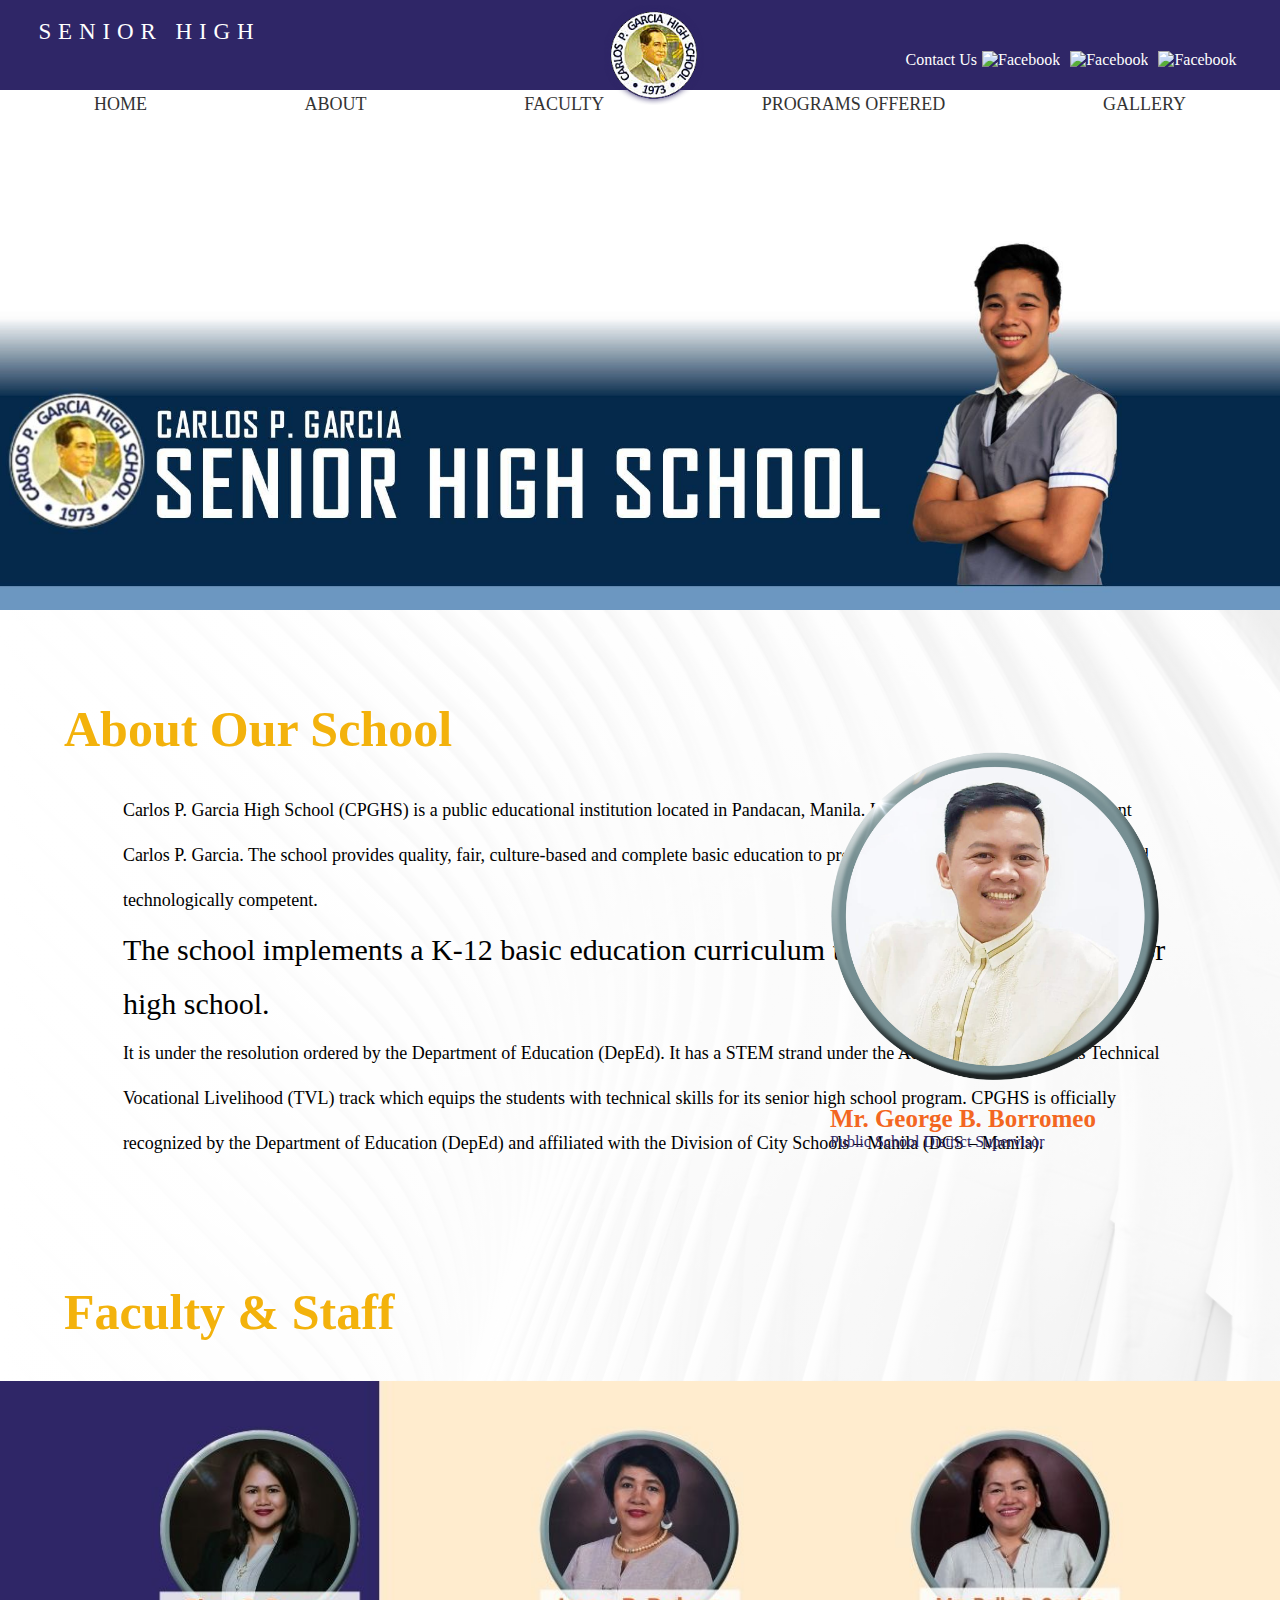
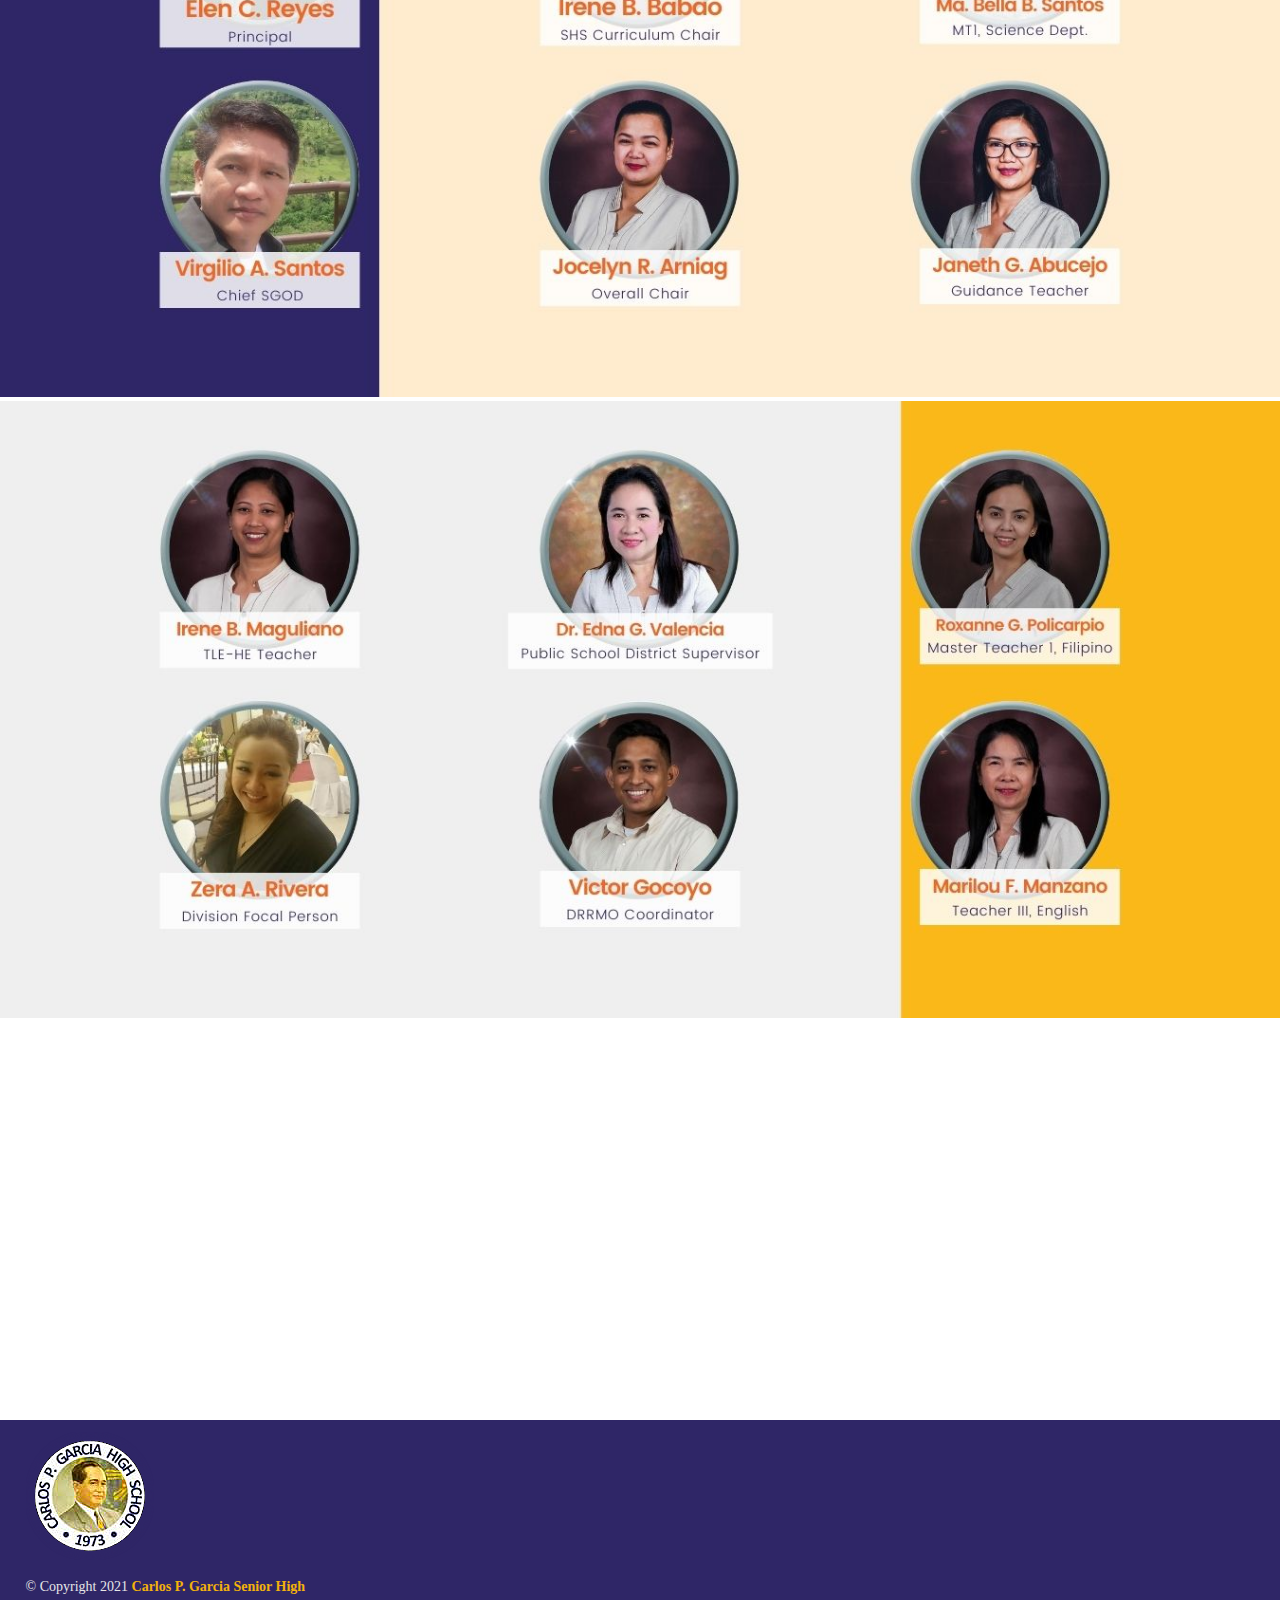
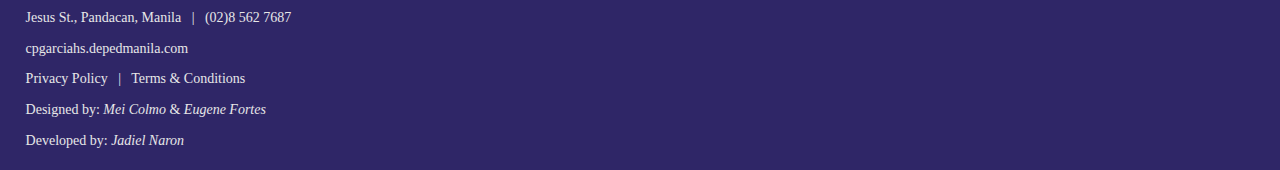
==== about.html @ e9f9c942 "Update Home, About, Faculty, Updates, Programs Offered and Gallery using scss" ====
<!DOCTYPE html>
<html lang="en">
    <head>
        <meta charset="utf-8">
        <meta name="viewport" content="width=device-width, initial-scale=1.0">
        <meta name="description" content="Your content goes here!"> <!-- SERP snippet -->
        <link rel="stylesheet" type="text/css" href="/css/style.css"> <!-- Link to CSS file -->
        <link rel="stylesheet" type="text/css" href="/css/queries.css"> <!-- Link to Media Queries CSS file -->
        <link href="https://cdn.jsdelivr.net/npm/bootstrap@5.1.0/dist/css/bootstrap.min.css"
            rel="stylesheet" integrity="sha384-KyZXEAg3QhqLMpG8r+8fhAXLRk2vvoC2f3B09zVXn8CA5QIVfZOJ3BCsw2P0p/We" 
            crossorigin="anonymous"> <!-- Bootstrap Link -->
        <title>Page Title</title>
    </head>

    <body>
        <div class="stickyHeader">
            <header>
                <div class="topbar row">
                    <ul class="topnav col-sm-12 clearfix">
                        <li><a href="#">Admin Login</a></li>
                        <li><a href="../#updates">Updates</a></li>
                        <li><a href="#">Enrollment</a></li>
                    </ul>
                </div>
                <div class="logo"><img src="/media/logo.png"></div>
                <div class="row midbar">
                    <div class="col-sm-6">Senior High</div>
                    <div class="col-sm-6">
                        <ul>
                            <li class="mx-4"><a href="#">Contact Us</a></li>
                            <li><a href="#"><img class="socialicons"
                                src="https://img.icons8.com/material-outlined/48/ffffff/facebook-f.png" 
                                title="Facebook" alt="Facebook"/></a></li>
                            <li><a href="#"><img class="socialicons"
                                src="https://img.icons8.com/material-outlined/48/ffffff/instagram-new.png"
                                title="Facebook" alt="Facebook"/></a></li></a></li>
                            <li><a href="#"><img class="socialicons"
                                src="https://img.icons8.com/ios-glyphs/30/ffffff/twitter--v1.png" 
                                title="Facebook" alt="Facebook"/></a></li></a></li>
                        </ul>
                    </div>
                </div>
            </header>
            <div class="nav-container">
                <p><a href="/index.html">Home</a></p>       
                <p><a href="/about.html">About</a></p>
                <p><a href="/about.html#faculty">Faculty</a></p>
                <p><a href="/programs.html">Programs Offered</a></p>
                <p><a href="/gallery.html">Gallery</a></p>
            </div>
        </div>

        <section class="about-hero">
        </section>

        <section class="row text-center about">
            <div class="col-sm-9">
                <h2>About Our School</h2>
                <p>Carlos P. Garcia High School (CPGHS) is a public educational institution located in Pandacan, Manila. It was named after the late President 
                    Carlos P. Garcia.  The school provides quality, fair, culture-based and complete basic education to produce graduates who are intellectually 
                    and technologically competent.</p>   
                <p class="sub">The school implements a K-12 basic education curriculum that offers
                    junior and senior high school.</p>
                <p>It is under the resolution ordered by the Department of Education (DepEd). It has a STEM strand under the Academic track as well as 
                    Technical Vocational Livelihood (TVL) track which equips the students with technical skills for its senior high school program. 
                    CPGHS is officially recognized by the Department of Education (DepEd) and affiliated with the Division of 
                    City Schools – Manila (DCS – Manila).</p>
            </div>
            <div class="col-sm-3"></div>
            <img class="imgleft" src="/media/staff1.png" style="bottom:300px;">
            <span style="margin-bottom:200px;"><b>Mr. George B. Borromeo</b>
            <br>Public School District Supervisor</span>
            <div class="about-faculty" id="faculty">
                <h2>Faculty & Staff</h2>
            </div>
        </section>
        <div class="full-width">
            <img src="/media/Faculty 1.jpg" width="100%">
        </div>

        <div class="full-width">
            <img src="/media/Faculty 2.jpg" width="100%">
        </div>

        <div class="map full-width">
            <iframe src="https://www.google.com/maps/embed?pb=!1m18!1m12!1m3!1d3861.07368224007!2d121.00072751472052!3d14.594877189806104!2m3!1f0!2f0!3f0!3m2!1i1024!2i768!4f13.1!3m3!1m2!1s0x3397c9ef72367317%3A0x1ca226e85e1c527!2sCarlos%20P.%20Garcia%20High%20School!5e0!3m2!1sen!2sph!4v1629669820959!5m2!1sen!2sph" 
                    width="100%" height="400px" style="border:0;" allowfullscreen="" loading="lazy"></iframe>
        </div>
        <footer class="row text-center d-flex justify-content-between align-items-center">
            <div class="col-sm-4 d-flex justify-content-start">
                <img src="/media/logo.png">
            </div>
            <div class="col-sm-4">&copy; Copyright 2021 <b>Carlos P. Garcia Senior High</b>
                <br>Jesus St., Pandacan, Manila &nbsp; | &nbsp; (02)8 562 7687
                <br>cpgarciahs.depedmanila.com
            </div>
            <div class="col-sm-4">
                Privacy Policy &nbsp; | &nbsp; Terms & Conditions
                <span><br>Designed by: <i>Mei Colmo</i> & <i>Eugene Fortes</i>
                <br>Developed by: <i>Jadiel Naron</i></span>
            </div>
        </footer>

        <!-- Bootstrap --> 
            <script src="https://stackpath.bootstrapcdn.com/bootstrap/4.3.1/js/bootstrap.min.js" 
            integrity="sha384-JjSmVgyd0p3pXB1rRibZUAYoIIy6OrQ6VrjIEaFf/nJGzIxFDsf4x0xIM+B07jRM" crossorigin="anonymous"></script> 
 
        </body> 
    </html>
---- css/style.css ----
* {
  box-sizing: 0;
  padding: 0;
  margin: 0;
}

a {
  text-decoration: none !important;
}

h2 {
  font-weight: 700 !important;
  font-size: 50px !important;
  margin-bottom: 30px !important;
  color: #f3b20c;
}

h2:hover {
  animation: shake 0.8s;
  animation-iteration-count: infinite;
}

section {
  padding-left: 5% !important;
}

body {
  overflow-x: hidden;
}

/*--------------------------------*/
/*             HOME              */
/*------------------------------*/
.row {
  padding: 0% 3%;
}

.element::after {
  display: block;
  content: "";
  clear: both;
}

.stickyHeader {
  position: fixed;
  width: 100%;
  z-index: 999;
  top: 0;
}

header {
  position: relative;
}

.topbar {
  background-color: #f3b20c;
}

.topnav {
  margin: auto;
  margin-right: -3%;
}

.topnav li {
  display: inline;
  vertical-align: middle;
}

.topnav li a {
  color: #2f2667;
  text-transform: uppercase;
  float: right;
  padding: 0.8% 2%;
  font-size: 15px;
  transition: 0.2s ease;
}

.topnav li a:hover {
  background-color: white;
  color: black;
}

.col-sm-6 {
  margin: auto !important;
}

.logo {
  position: absolute;
  right: 45%;
  top: 5%;
}

.logo img {
  height: 100px;
  transition: 0.5s ease;
}

.logo img:hover {
  transform: scale(1.2);
}

.midbar {
  background-color: #2f2667;
  color: white;
  padding: 1.5% 3%;
  text-transform: uppercase;
  letter-spacing: 0.3em;
  font-size: 23px;
  font-family: cursive;
  margin: auto;
}

.midbar ul {
  display: flex !important;
  align-items: flex-end;
  justify-content: flex-end;
  margin: auto;
}

.midbar li {
  display: inline;
  vertical-align: middle;
}

.midbar li a {
  font-family: poppins;
  font-size: 16px;
  padding: none;
  text-transform: capitalize;
  letter-spacing: normal;
  color: white;
}

.midbar li a .socialicons {
  height: 25px;
  margin: auto 5px;
  transition: 0.2s ease;
}

.midbar li a .socialicons:hover {
  transform: scale(0.8);
}

.midbar li a:hover {
  color: #f3b20c;
}

.nav-container {
  text-align: center;
  height: 40px;
  background-color: white;
}

.nav-container p {
  margin: auto;
  display: inline;
  align-content: center;
  white-space: nowrap;
}

.nav-container p a {
  color: #333;
  text-transform: uppercase;
  font-size: 18px;
  font-weight: 500;
  padding: 0.3% 6% 0.5%;
  margin-top: 0;
  transition: 0.3s ease;
  display: inline-flex;
}

.nav-container p a:hover {
  background-color: #f3b20c;
  color: black;
}

.hero {
  background-color: #1f6171;
  background-size: contain;
  background-position: center;
  margin-top: 160px !important;
}

.hero img {
  margin: auto;
  width: 100%;
  height: auto;
  margin-left: -7%;
  filter: grayscale(0.5) contrast(0.8) saturate(0.5);
  transition: 1s ease;
}

.hero img:hover {
  filter: contrast(0.8) saturate(1.3);
}

.hero p {
  color: white;
  font-size: 20px;
  line-height: 2.5em;
}

.hero h2 {
  color: #f3b20c;
}

@keyframes shake {
  0% {
    transform: translate(1px, 1px) rotate(0deg);
  }
  10% {
    transform: translate(-1px, -2px) rotate(-1deg);
  }
  20% {
    transform: translate(-3px, 0px) rotate(1deg);
  }
  30% {
    transform: translate(3px, 2px) rotate(0deg);
  }
  40% {
    transform: translate(1px, -1px) rotate(1deg);
  }
  50% {
    transform: translate(-1px, 2px) rotate(-1deg);
  }
  60% {
    transform: translate(-3px, 1px) rotate(0deg);
  }
  70% {
    transform: translate(3px, 1px) rotate(-1deg);
  }
  80% {
    transform: translate(-1px, -1px) rotate(1deg);
  }
  90% {
    transform: translate(1px, 2px) rotate(0deg);
  }
  100% {
    transform: translate(1px, -2px) rotate(-1deg);
  }
}

.about {
  padding: 7% 3%;
  background: linear-gradient(90deg, white, rgba(255, 255, 255, 0.8)), url(/media/bg.png);
  background-size: cover;
  background-position: center;
  position: relative;
}

.about p {
  width: 90%;
  margin: auto !important;
  font-size: 18px;
  line-height: 2.5em;
}

.about .sub {
  font-size: 30px;
  line-height: 1.8em;
}

.about .imgright {
  position: absolute;
  right: -15px;
  top: -120px;
  width: 400px;
  transform: scale(0.9) rotate(10deg);
  transition: 0.6s ease;
}

.about .imgright:hover {
  transform: scale(1) rotate(10deg);
}

.about .imgleft {
  position: absolute;
  right: 120px;
  width: 330px;
  bottom: 90px;
  transition: 0.6s ease;
}

.about .imgleft:hover {
  transform: scale(0.9);
}

.about span {
  bottom: 30px;
  color: #2f2667;
  width: 350px;
  position: absolute;
  right: 120px;
  width: 330px;
  transition: 0.6s ease;
}

.about span b {
  color: #f36621;
  font-size: 25px;
}

.about span b:hover {
  transform: none !important;
}

.about button {
  background-color: #2f2667;
  border: none;
  border-radius: 5px;
  transition: 0.3s ease;
  text-transform: uppercase;
  letter-spacing: 0.2em;
  font-weight: 500;
  transform: scale(0.85);
}

.about button:hover {
  background-color: #db8617;
  transform: scale(0.7);
}

.enrollnow {
  background: linear-gradient(30deg, #080231, #423886);
  padding: 7% 3%;
}

.enrollnow img {
  width: 100%;
  height: auto;
}

.enrollnow h2 {
  color: #f3b20c;
  text-shadow: 5px 0 5px 0px black;
}

.enrollnow p {
  color: white;
  font-size: 18px;
}

.enrollnow button {
  background-color: transparent;
  border: none;
  border-radius: 5px;
  transition: 0.4s ease;
  text-transform: uppercase;
  letter-spacing: 0.2em;
  font-weight: 600;
  border: 2px solid white;
  transform: scale(0.85);
}

.enrollnow button:hover {
  background-color: #f89a20;
  transform: scale(0.7);
  border: 2px solid #f89a20;
}

.enrollnow button a {
  color: white;
}

.updates {
  padding: 7% 3% 10%;
  background: linear-gradient(90deg, white, rgba(255, 255, 255, 0.8)), url(/media/bg.png);
  background-size: cover;
  background-position: center;
  position: relative;
}

.updates h2 {
  color: #f3b20c;
  text-align: left;
  margin: auto;
}

.updates p {
  font-size: 18px;
  line-height: 2.5em;
  width: 90%;
  text-align: left;
}

.updates p .updates-date {
  font-size: 15px;
  font-weight: 700;
}

.updates p a {
  color: #333;
}

.updates p a:hover {
  border-bottom: 1px solid #333;
  color: #2f2667;
}

.updates .sub {
  font-size: 30px;
  line-height: 1.8em;
}

.updates .imgright {
  position: absolute;
  right: -15px;
  top: -120px;
  width: 400px;
  transform: scale(0.9) rotate(10deg);
  transition: 0.6s ease;
}

.updates .imgright:hover {
  transform: scale(1) rotate(10deg);
}

.updates button {
  background-color: #2f2667;
  border: none;
  border-radius: 5px;
  transition: 0.3s ease;
  text-transform: uppercase;
  letter-spacing: 0.2em;
  font-weight: 500;
  transform: scale(0.85) translateX(-10%);
}

.updates button:hover {
  background-color: #db8617;
  transform: scale(0.7) translateX(-15%);
}

.updates .imgleft {
  position: absolute;
  right: 100px;
  width: 600px;
  bottom: 100px;
  transform: rotate(-5deg);
  transition: 0.6s ease;
}

.updates .imgleft:hover {
  transform: rotate(-5deg) scale(0.9);
}

.map {
  margin: auto auto -6px;
}

footer {
  background-color: #2f2667;
  padding: 1% 2% !important;
  color: #e7e7e7;
  font-size: 14px;
  line-height: 2.2em;
}

footer b {
  color: #f3b20c !important;
}

/*-------------------------------*/
/*            About             */
/*-----------------------------*/
.about-hero {
  margin-top: 160px;
  background-image: url(/media/about-hero.jpg);
  background-size: contain;
  background-position: bottom;
  background-repeat: no-repeat;
  height: 450px;
}

.about-faculty {
  padding: 10% 0 0;
  margin-bottom: -80px;
}

/*-------------------------------*/
/*       Programs Offered       */
/*-----------------------------*/
.programs-hero {
  margin-top: 160px;
  background: linear-gradient(0deg, rgba(8, 1, 39, 0.452), rgba(255, 177, 8, 0)), url(/media/programs-hero.jpg);
  background-size: cover;
  background-position: bottom;
  background-repeat: no-repeat;
  height: 550px;
}

.programs-hero img {
  height: 550px;
  width: 100%;
}

.programs {
  margin: 0;
  padding: 7% 3%;
  background: linear-gradient(90deg, white, rgba(255, 255, 255, 0.8)), url(/media/bg.png);
  background-size: cover;
  background-position: center;
  position: relative;
}

.programs .po-imgright {
  position: absolute;
  height: 55%;
  right: -20px;
  transform: rotate(5deg);
  bottom: -50px;
  transition: 0.3s ease;
}

.programs .po-imgright:hover {
  transform: rotate(5deg) scale(0.9);
}

.programs .po-imgleft {
  position: absolute;
  height: 65%;
  left: 0px;
  transform: rotate(-5deg);
  top: -150px;
  transition: 0.3s ease;
}

.programs .po-imgleft:hover {
  transform: rotate(-5deg) scale(0.9);
}

.offers {
  padding: 0;
  margin: 0;
  color: white;
  line-height: 2em;
  font-size: 22px;
}

.offers h3 {
  color: #f3b20c;
  text-transform: uppercase;
  font-size: 20px;
  font-weight: 700;
}

.offers h3:hover {
  animation: shake 0.8s;
  animation-iteration-count: infinite;
}

.offers .acad {
  background: linear-gradient(0deg, rgba(103, 132, 211, 0.9), rgba(103, 132, 211, 0.9)), url(/media/acad.png);
  background-size: cover;
  background-position: bottom;
  background-repeat: no-repeat;
  padding: 7% 3%;
  height: 500px;
  padding: 4% 8% 3%;
  margin: auto;
}

.offers .acad h3 {
  text-shadow: 1px 1px 3px #2f2667;
}

.offers .acad img {
  width: 83px;
  height: 83px;
  margin-bottom: 30px;
}

.offers .acad ul {
  text-align: left;
}

.offers .tech {
  background: linear-gradient(0deg, rgba(2, 35, 128, 0.9), rgba(2, 35, 128, 0.9)), url(/media/tech.png);
  background-size: cover;
  background-position: bottom;
  background-repeat: no-repeat;
  padding: 7% 3%;
  height: 500px;
  padding: 4% 8% 3%;
  margin: auto;
}

.offers .tech img {
  width: 80px;
  height: 80px;
  margin-bottom: 30px;
}

.offers .tech ul {
  text-align: left;
}

/*-------------------------------*/
/*           Gallery            */
/*-----------------------------*/
.gallery-hero {
  background-image: url(/media/gallery-hero.jpg);
  background-size: cover;
  background-position: center;
  height: 550px;
  margin-top: 160px;
}

.gallerycontainer {
  background: linear-gradient(30deg, #080231, #423886);
  padding: 7% 3%;
  margin: auto;
}

.gallerycontainer h2 {
  color: #f3b20c;
  text-align: center;
}

.gallerybody {
  padding: 9% 3%;
  margin-top: 100px;
  border-radius: 20px 150px 20px 150px;
}

.galleryboxtitle {
  font-size: 19px;
  font-weight: bold;
  font-family: poppins;
  text-transform: uppercase;
  padding: 0 0 5%;
  color: #2f2667;
  letter-spacing: 0.03em;
}

.gallerycontainer .gallerybody {
  display: grid;
  grid-column: 2/3;
  grid-template-columns: repeat(4, 1fr);
  background: #FFDFAF;
  background-size: cover;
  background-position: right;
  background-repeat: no-repeat;
}

.gallerycontainer .gallerytitle {
  text-align: center;
  padding: 50px;
  margin-top: 60px;
  grid-column: 1/ span 4;
  color: #f3b20c;
}

.gallerycontainer .gallerybox {
  padding: 0 6px;
  display: grid;
  margin: 10px 10px 10px 10px;
}

.gallerycontainer .gallerybox .galleryboxtitle {
  text-align: center;
}

.gallerycontainer .gallerybox .galleryimg {
  border: 1px solid #ccc;
  transition: transform .3s;
}

.gallerycontainer .gallerybox .galleryimg:hover {
  border: 1px solid #777;
  transform: scale(0.95);
}

.gallerycontainer .gallerybox .galleryimg img {
  width: 100%;
  height: auto;
}

.gallerycontainer .gallerybox .galleryimg .gallerydesc {
  padding: 10px;
  text-align: center;
  background-color: antiquewhite;
}

.gallerycontainer .gallerybox .galleryimg iframe {
  width: 100%;
  height: auto;
}

@media only screen and (max-width: 800px) {
  .gallerybox {
    width: 49.99999%;
    margin: 6px 0;
  }
}

@media only screen and (max-width: 500px) {
  .gallerybox {
    width: 100%;
  }
}
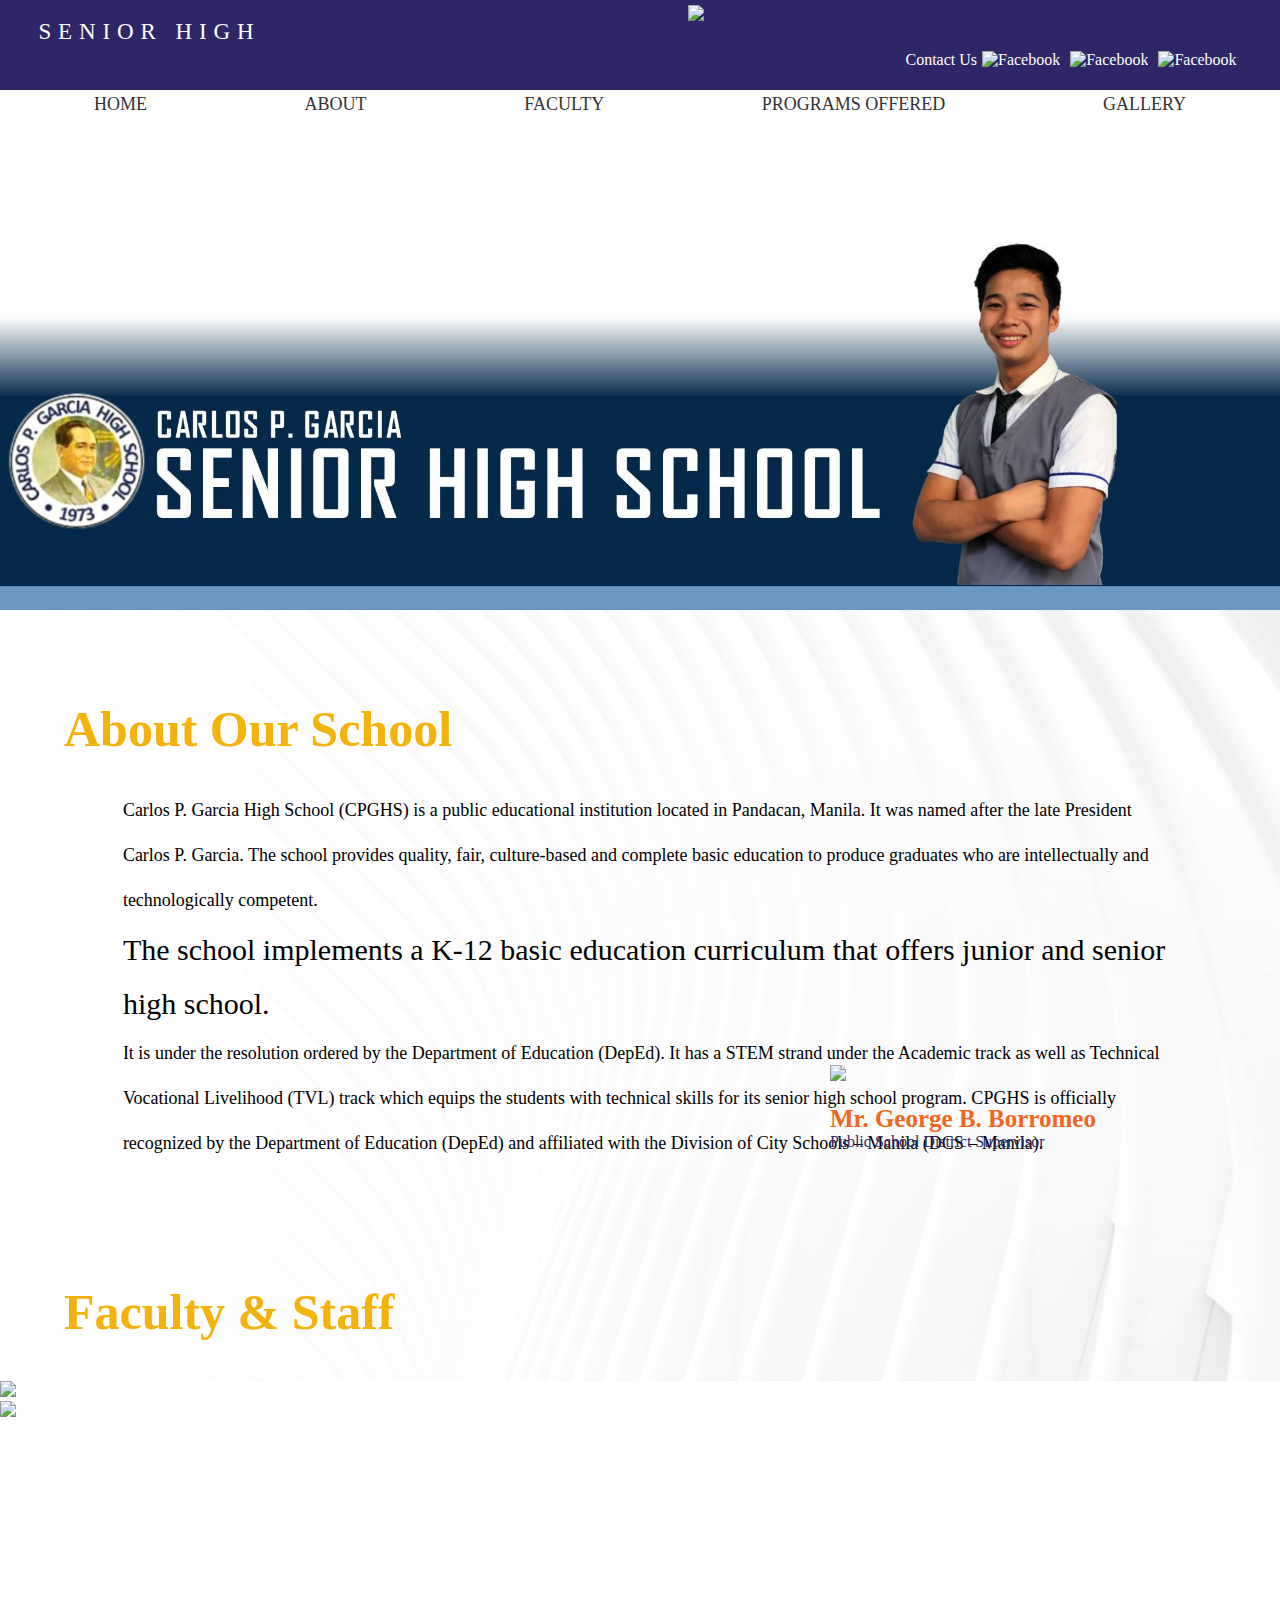
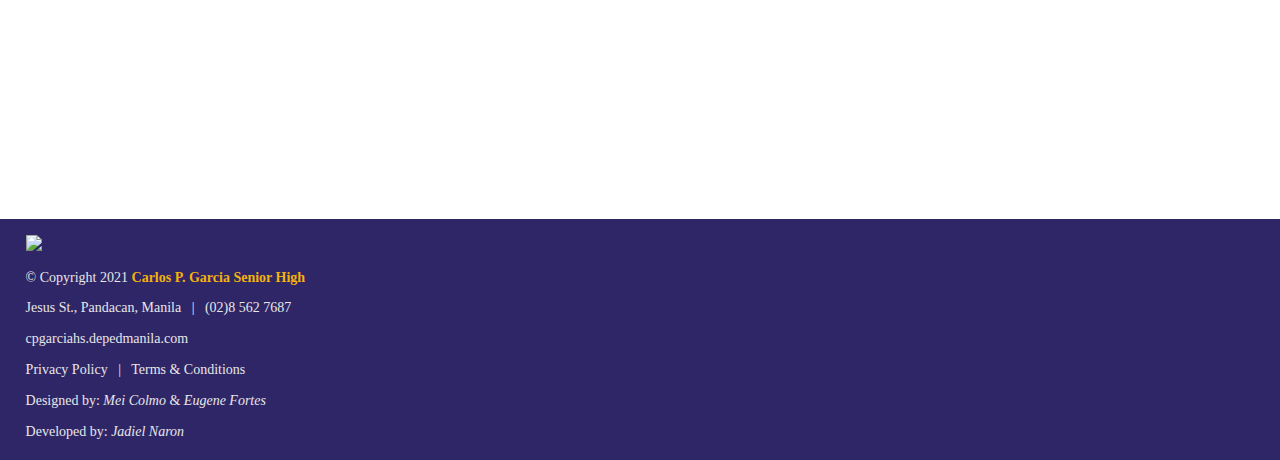
==== commit 6b048587: "Update all file links adding /School repo name" ====
--- a/about.html
+++ b/about.html
@@ -3,13 +3,13 @@
     <head>
         <meta charset="utf-8">
         <meta name="viewport" content="width=device-width, initial-scale=1.0">
-        <meta name="description" content="Your content goes here!"> <!-- SERP snippet -->
-        <link rel="stylesheet" type="text/css" href="/css/style.css"> <!-- Link to CSS file -->
-        <link rel="stylesheet" type="text/css" href="/css/queries.css"> <!-- Link to Media Queries CSS file -->
+        <meta name="description" content="Carlos P. Garcia Senior High School  | About Us"> <!-- SERP snippet -->
+        <link rel="stylesheet" type="text/css" href="css/style.css"> <!-- Link to CSS file -->
+        <link rel="stylesheet" type="text/css" href="css/queries.css"> <!-- Link to Media Queries CSS file -->
         <link href="https://cdn.jsdelivr.net/npm/bootstrap@5.1.0/dist/css/bootstrap.min.css"
             rel="stylesheet" integrity="sha384-KyZXEAg3QhqLMpG8r+8fhAXLRk2vvoC2f3B09zVXn8CA5QIVfZOJ3BCsw2P0p/We" 
             crossorigin="anonymous"> <!-- Bootstrap Link -->
-        <title>Page Title</title>
+        <title>About Carlos P. Garcia Senior High School </title>
     </head>
 
     <body>
@@ -18,11 +18,11 @@
                 <div class="topbar row">
                     <ul class="topnav col-sm-12 clearfix">
                         <li><a href="#">Admin Login</a></li>
-                        <li><a href="../#updates">Updates</a></li>
+                        <li><a href="../Mini-School/#updates">Updates</a></li>
                         <li><a href="#">Enrollment</a></li>
                     </ul>
                 </div>
-                <div class="logo"><img src="/media/logo.png"></div>
+                <div class="logo"><img src="School/media/logo.png"></div>
                 <div class="row midbar">
                     <div class="col-sm-6">Senior High</div>
                     <div class="col-sm-6">
@@ -42,11 +42,11 @@
                 </div>
             </header>
             <div class="nav-container">
-                <p><a href="/index.html">Home</a></p>       
-                <p><a href="/about.html">About</a></p>
-                <p><a href="/about.html#faculty">Faculty</a></p>
-                <p><a href="/programs.html">Programs Offered</a></p>
-                <p><a href="/gallery.html">Gallery</a></p>
+                <p><a href="/School">Home</a></p>       
+                <p><a href="/School/about.html">About</a></p>
+                <p><a href="/School/about.html#faculty">Faculty</a></p>
+                <p><a href="/School/programs.html">Programs Offered</a></p>
+                <p><a href="/School/gallery.html">Gallery</a></p>
             </div>
         </div>
 
@@ -67,7 +67,7 @@
                     City Schools – Manila (DCS – Manila).</p>
             </div>
             <div class="col-sm-3"></div>
-            <img class="imgleft" src="/media/staff1.png" style="bottom:300px;">
+            <img class="imgleft" src="School/media/staff1.png" style="bottom:300px;">
             <span style="margin-bottom:200px;"><b>Mr. George B. Borromeo</b>
             <br>Public School District Supervisor</span>
             <div class="about-faculty" id="faculty">
@@ -75,11 +75,11 @@
             </div>
         </section>
         <div class="full-width">
-            <img src="/media/Faculty 1.jpg" width="100%">
+            <img src="School/media/Faculty 1.jpg" width="100%">
         </div>
 
         <div class="full-width">
-            <img src="/media/Faculty 2.jpg" width="100%">
+            <img src="School/media/Faculty 2.jpg" width="100%">
         </div>
 
         <div class="map full-width">
@@ -88,7 +88,7 @@
         </div>
         <footer class="row text-center d-flex justify-content-between align-items-center">
             <div class="col-sm-4 d-flex justify-content-start">
-                <img src="/media/logo.png">
+                <img src="School/media/logo.png">
             </div>
             <div class="col-sm-4">&copy; Copyright 2021 <b>Carlos P. Garcia Senior High</b>
                 <br>Jesus St., Pandacan, Manila &nbsp; | &nbsp; (02)8 562 7687
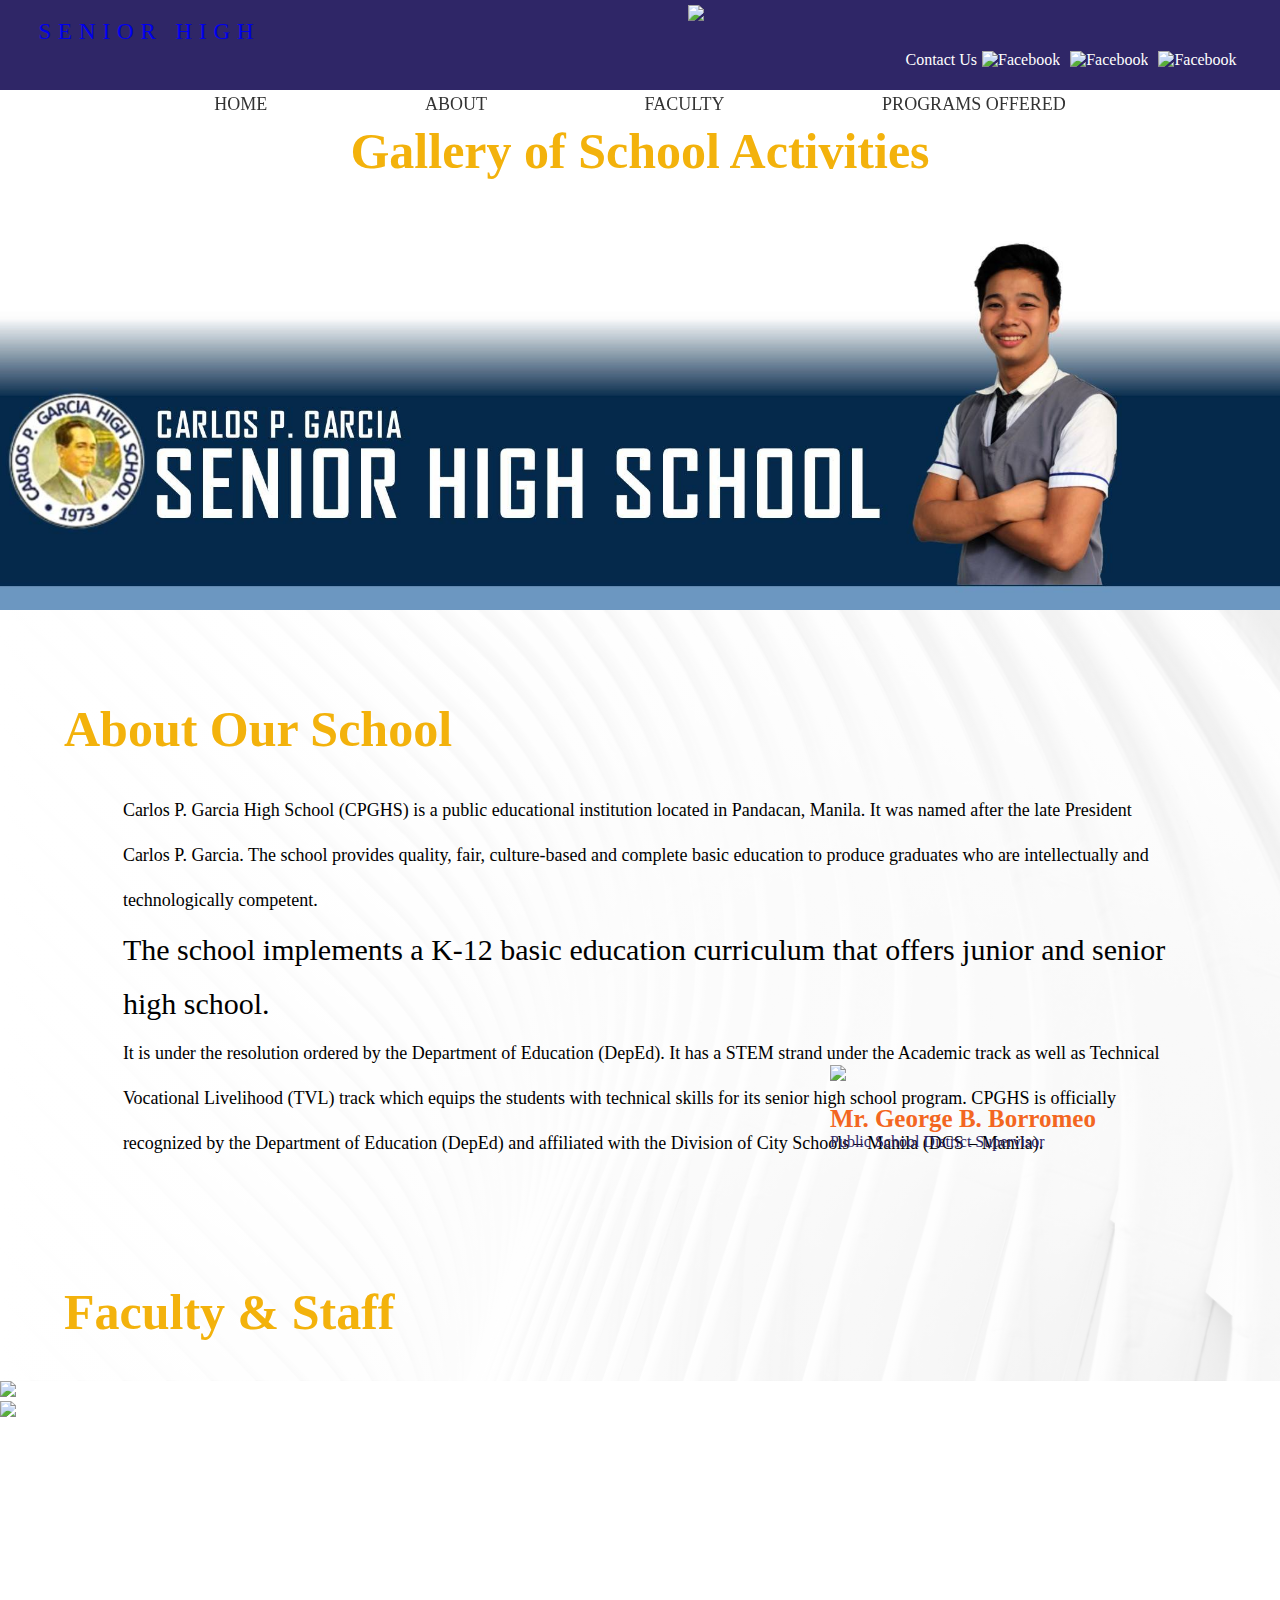
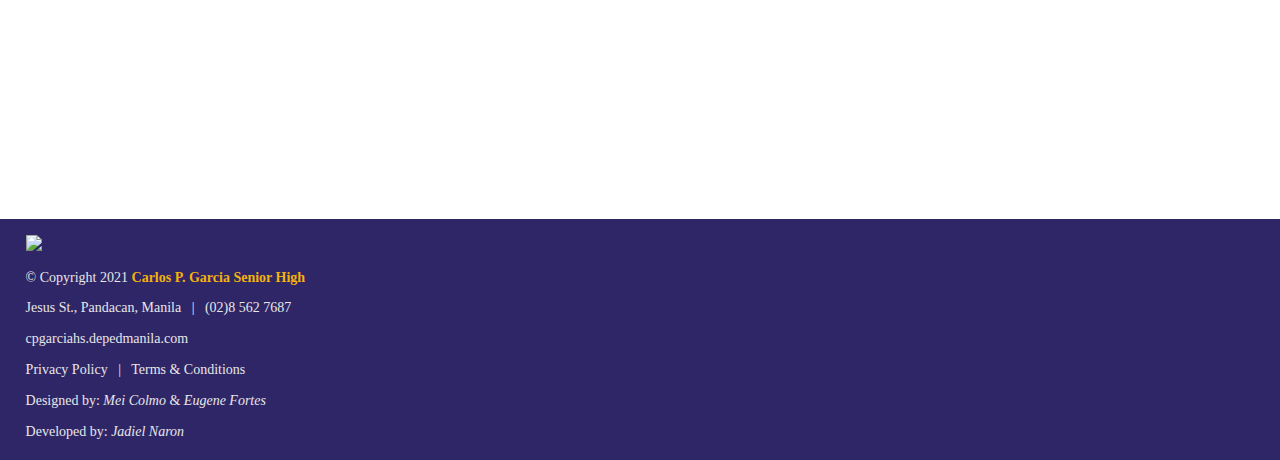
==== commit 55414791: "Change logo and Senior high" ====
--- a/about.html
+++ b/about.html
@@ -18,13 +18,13 @@
                 <div class="topbar row">
                     <ul class="topnav col-sm-12 clearfix">
                         <li><a href="#">Admin Login</a></li>
-                        <li><a href="../Mini-School/#updates">Updates</a></li>
+                        <li><a href="../School/#updates">Updates</a></li>
                         <li><a href="#">Enrollment</a></li>
                     </ul>
                 </div>
-                <div class="logo"><img src="School/media/logo.png"></div>
+                <div class="logo"><a href="https://negzu.github.io/School/"><img src="../School/media/logo.png"> </a></div>
                 <div class="row midbar">
-                    <div class="col-sm-6">Senior High</div>
+                    <div class="col-sm-6"><a href="https://negzu.github.io/School/">Senior High </a></div>
                     <div class="col-sm-6">
                         <ul>
                             <li class="mx-4"><a href="#">Contact Us</a></li>
@@ -46,7 +46,7 @@
                 <p><a href="/School/about.html">About</a></p>
                 <p><a href="/School/about.html#faculty">Faculty</a></p>
                 <p><a href="/School/programs.html">Programs Offered</a></p>
-                <p><a href="/School/gallery.html">Gallery</a></p>
+                <p><h2 id="gallery">Gallery of School Activities</h2></p>
             </div>
         </div>
 
@@ -67,7 +67,7 @@
                     City Schools – Manila (DCS – Manila).</p>
             </div>
             <div class="col-sm-3"></div>
-            <img class="imgleft" src="School/media/staff1.png" style="bottom:300px;">
+            <img class="imgleft" src="../School/media/staff1.png" style="bottom:300px;">
             <span style="margin-bottom:200px;"><b>Mr. George B. Borromeo</b>
             <br>Public School District Supervisor</span>
             <div class="about-faculty" id="faculty">
@@ -75,11 +75,11 @@
             </div>
         </section>
         <div class="full-width">
-            <img src="School/media/Faculty 1.jpg" width="100%">
+            <img src="../School/media/Faculty 1.jpg" width="100%">
         </div>
 
         <div class="full-width">
-            <img src="School/media/Faculty 2.jpg" width="100%">
+            <img src="../School/media/Faculty 2.jpg" width="100%">
         </div>
 
         <div class="map full-width">
@@ -88,7 +88,7 @@
         </div>
         <footer class="row text-center d-flex justify-content-between align-items-center">
             <div class="col-sm-4 d-flex justify-content-start">
-                <img src="School/media/logo.png">
+                <img src="../School/media/logo.png">
             </div>
             <div class="col-sm-4">&copy; Copyright 2021 <b>Carlos P. Garcia Senior High</b>
                 <br>Jesus St., Pandacan, Manila &nbsp; | &nbsp; (02)8 562 7687
@@ -106,4 +106,4 @@
             integrity="sha384-JjSmVgyd0p3pXB1rRibZUAYoIIy6OrQ6VrjIEaFf/nJGzIxFDsf4x0xIM+B07jRM" crossorigin="anonymous"></script> 
  
         </body> 
-    </html>+    </html>
--- a/css/style.css
+++ b/css/style.css
@@ -465,7 +465,7 @@
 /*-----------------------------*/
 .about-hero {
   margin-top: 160px;
-  background-image: url(/media/about-hero.jpg);
+  background-image: url(../media/about-hero.jpg);
   background-size: contain;
   background-position: bottom;
   background-repeat: no-repeat;
@@ -482,7 +482,7 @@
 /*-----------------------------*/
 .programs-hero {
   margin-top: 160px;
-  background: linear-gradient(0deg, rgba(8, 1, 39, 0.452), rgba(255, 177, 8, 0)), url(/media/programs-hero.jpg);
+  background: linear-gradient(0deg, rgba(8, 1, 39, 0.452), rgba(255, 177, 8, 0)), url(../media/programs-hero.jpg);
   background-size: cover;
   background-position: bottom;
   background-repeat: no-repeat;
@@ -550,7 +550,7 @@
 }
 
 .offers .acad {
-  background: linear-gradient(0deg, rgba(103, 132, 211, 0.9), rgba(103, 132, 211, 0.9)), url(/media/acad.png);
+  background: linear-gradient(0deg, rgba(103, 132, 211, 0.9), rgba(103, 132, 211, 0.9)), url(../media/acad.png);
   background-size: cover;
   background-position: bottom;
   background-repeat: no-repeat;
@@ -575,7 +575,7 @@
 }
 
 .offers .tech {
-  background: linear-gradient(0deg, rgba(2, 35, 128, 0.9), rgba(2, 35, 128, 0.9)), url(/media/tech.png);
+  background: linear-gradient(0deg, rgba(2, 35, 128, 0.9), rgba(2, 35, 128, 0.9)), url(../media/tech.png);
   background-size: cover;
   background-position: bottom;
   background-repeat: no-repeat;
@@ -599,7 +599,7 @@
 /*           Gallery            */
 /*-----------------------------*/
 .gallery-hero {
-  background-image: url(/media/gallery-hero.jpg);
+  background-image: url(../media/gallery-hero.jpg);
   background-size: cover;
   background-position: center;
   height: 550px;
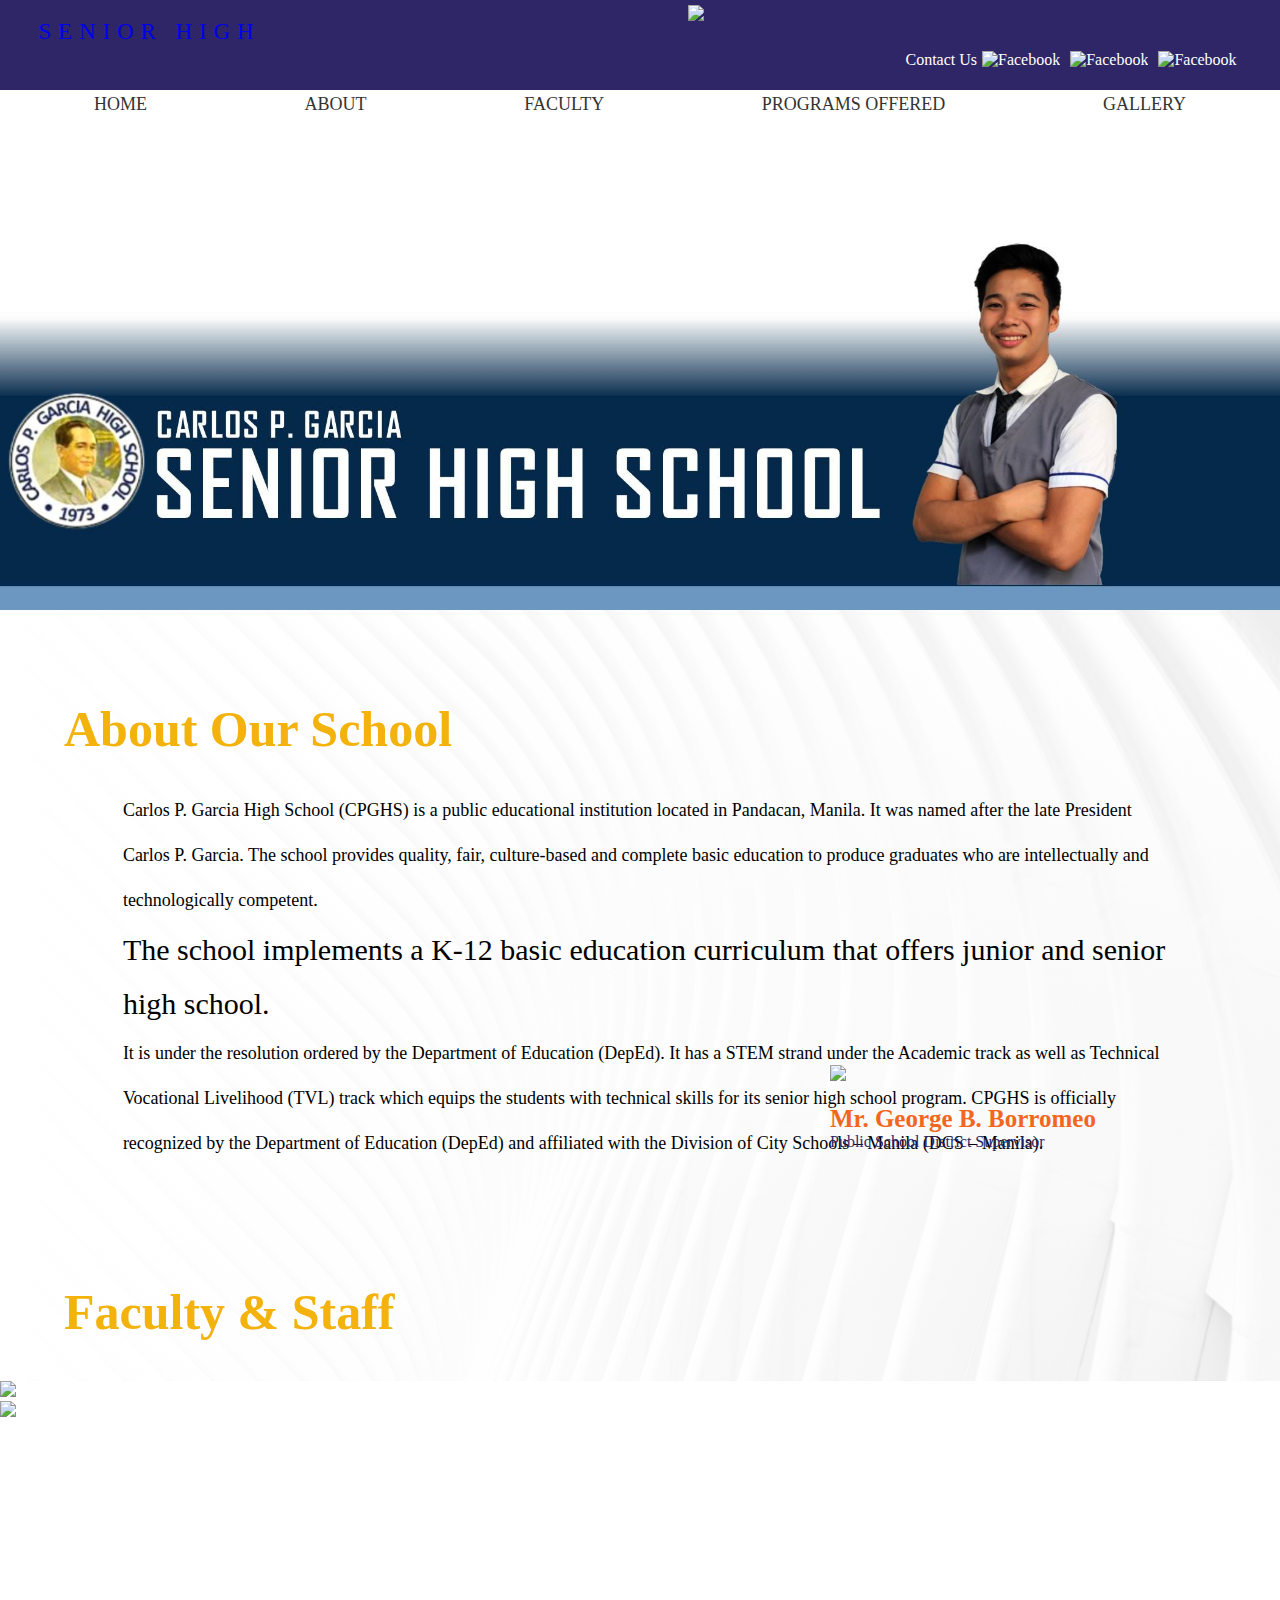
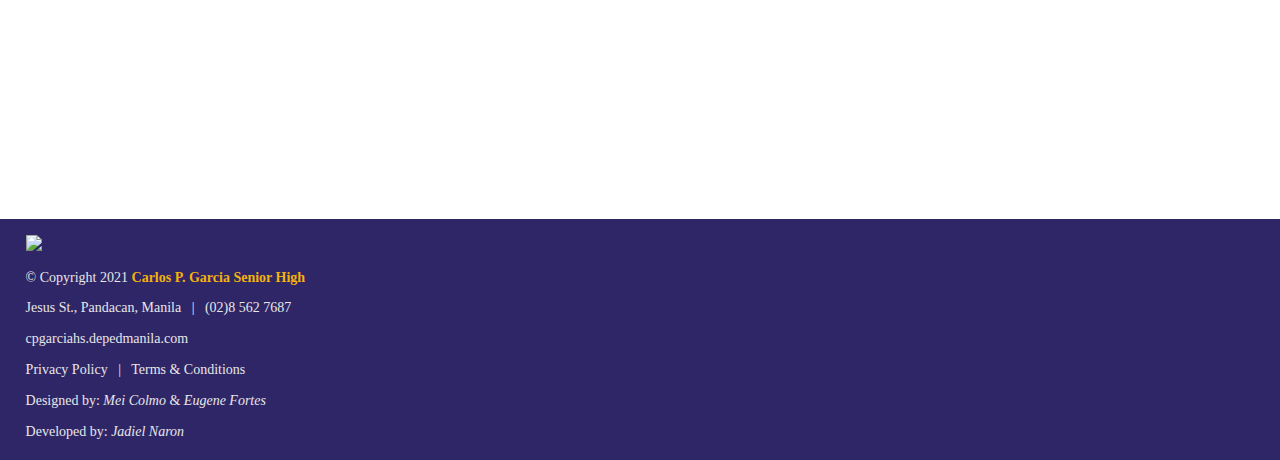
==== commit 62a7a2aa: "update Gallery tab" ====
--- a/about.html
+++ b/about.html
@@ -46,7 +46,7 @@
                 <p><a href="/School/about.html">About</a></p>
                 <p><a href="/School/about.html#faculty">Faculty</a></p>
                 <p><a href="/School/programs.html">Programs Offered</a></p>
-                <p><h2 id="gallery">Gallery of School Activities</h2></p>
+                <p><a href="/Schol/gallery.html">Gallery</a></p>
             </div>
         </div>
 
